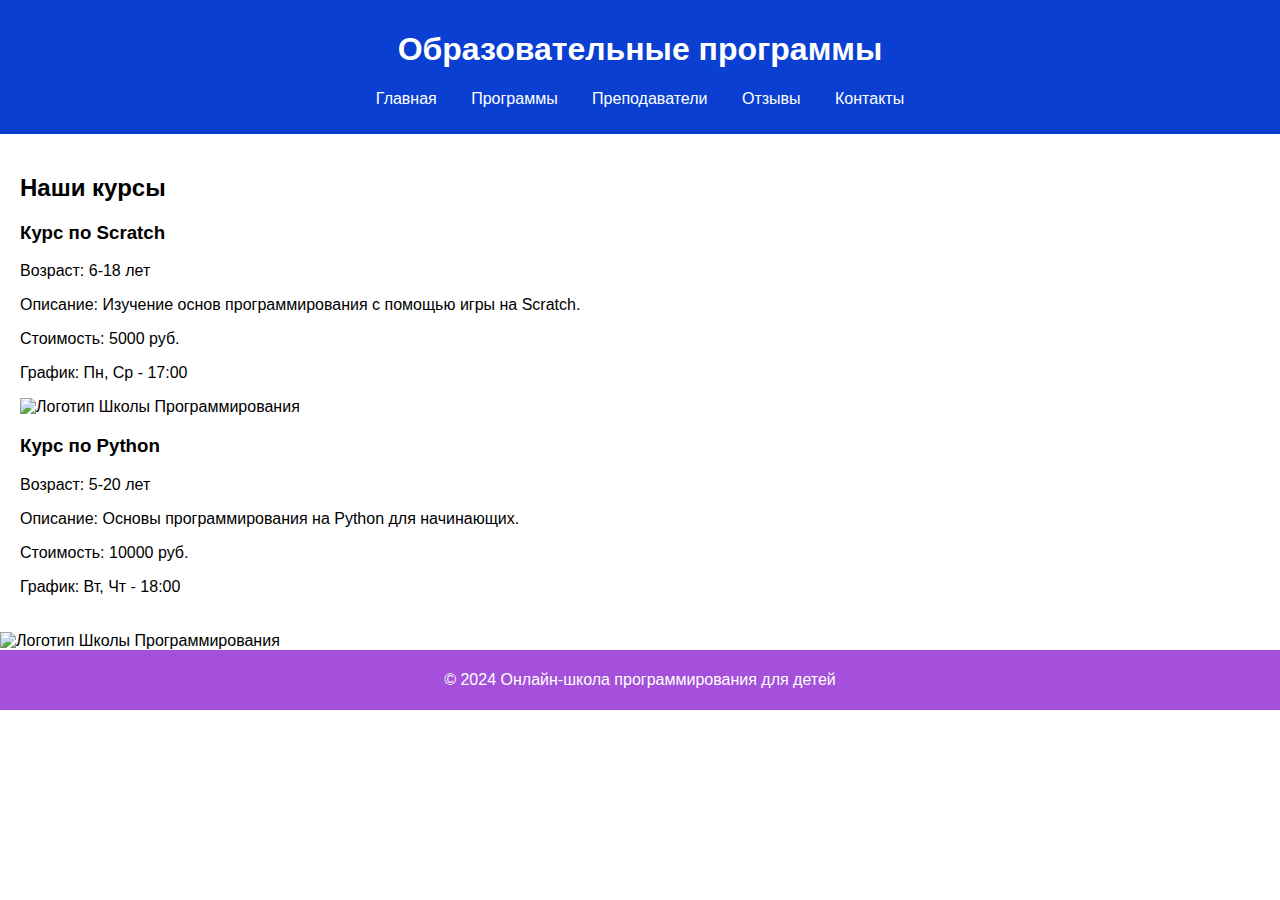
==== programs.html @ 80635997 "Add files via upload" ====
<!DOCTYPE html>
<html lang="ru">
<head>
    <meta charset="UTF-8">
    <meta name="viewport" content="width=device-width, initial-scale=1.0">
    <title>Программы обучения</title>
    <link rel="stylesheet" href="style.css">
</head>
<body>
    <header>
        <h1>Образовательные программы</h1>
        <nav>
            <ul>
                <li><a href="index.html">Главная</a></li>
                <li><a href="programs.html">Программы</a></li>
                <li><a href="teachers.html">Преподаватели</a></li>
                <li><a href="reviews.html">Отзывы</a></li>
                <li><a href="contact.html">Контакты</a></li>
            </ul>
        </nav>
    </header>
    <main>
        <h2>Наши курсы</h2>
        <div class="program">
            <h3>Курс по Scratch</h3>
            <p>Возраст: 6-18 лет</p>
            <p>Описание: Изучение основ программирования с помощью игры на Scratch.</p>
            <p>Стоимость: 5000 руб.</p>
            <p>График: Пн, Ср - 17:00</p>
        </div>
        <img src="C:\Users\veb2-23\Desktop\Новая папка/sk2.png" alt="Логотип Школы Программирования" style="width: 30%; height: auto;">
        <div class="program">
            <h3>Курс по Python</h3>
            <p>Возраст: 5-20 лет</p>
            <p>Описание: Основы программирования на Python для начинающих.</p>
            <p>Стоимость: 10000 руб.</p>
            <p>График: Вт, Чт - 18:00</p>
        </div>
    </main>
    <img src="C:\Users\veb2-23\Desktop\Новая папка/sk1.png" alt="Логотип Школы Программирования" style="width: 30%; height: auto;">

    <footer>
        <p>&copy; 2024 Онлайн-школа программирования для детей</p>
    </footer>
    <script src="script.js"></script>
</body>
</html>
---- style.css ----
body {
    font-family: Arial, sans-serif;
    margin: 0;
    padding: 0;
}

header {
    background-color: #0a3fd1;
    color: white;
    padding: 10px;
    text-align: center;
}

nav ul {
    list-style-type: none;
    padding: 0;
}

nav ul li {
    display: inline;
    margin: 0 15px;
}

nav ul li a {
    color: white;
    text-decoration: none;
}

main {
    padding: 20px;
}

footer {
    text-align: center;
    background-color: #a450db;
    color: white;
    padding: 5px 0;
    position: relative;
    bottom: 0;
    width: 100%;
}

button {
    background-color: #4e4caf;
    color: white;
    border: none;
    padding: 10px 15px;
    cursor: pointer;
}

form {
    display: flex;
    flex-direction: column;
}

form label {
    margin: 5px 0;
}

form input {
    margin-bottom: 10px;
    padding: 10px;
    border: 1px solid #ccc;
}
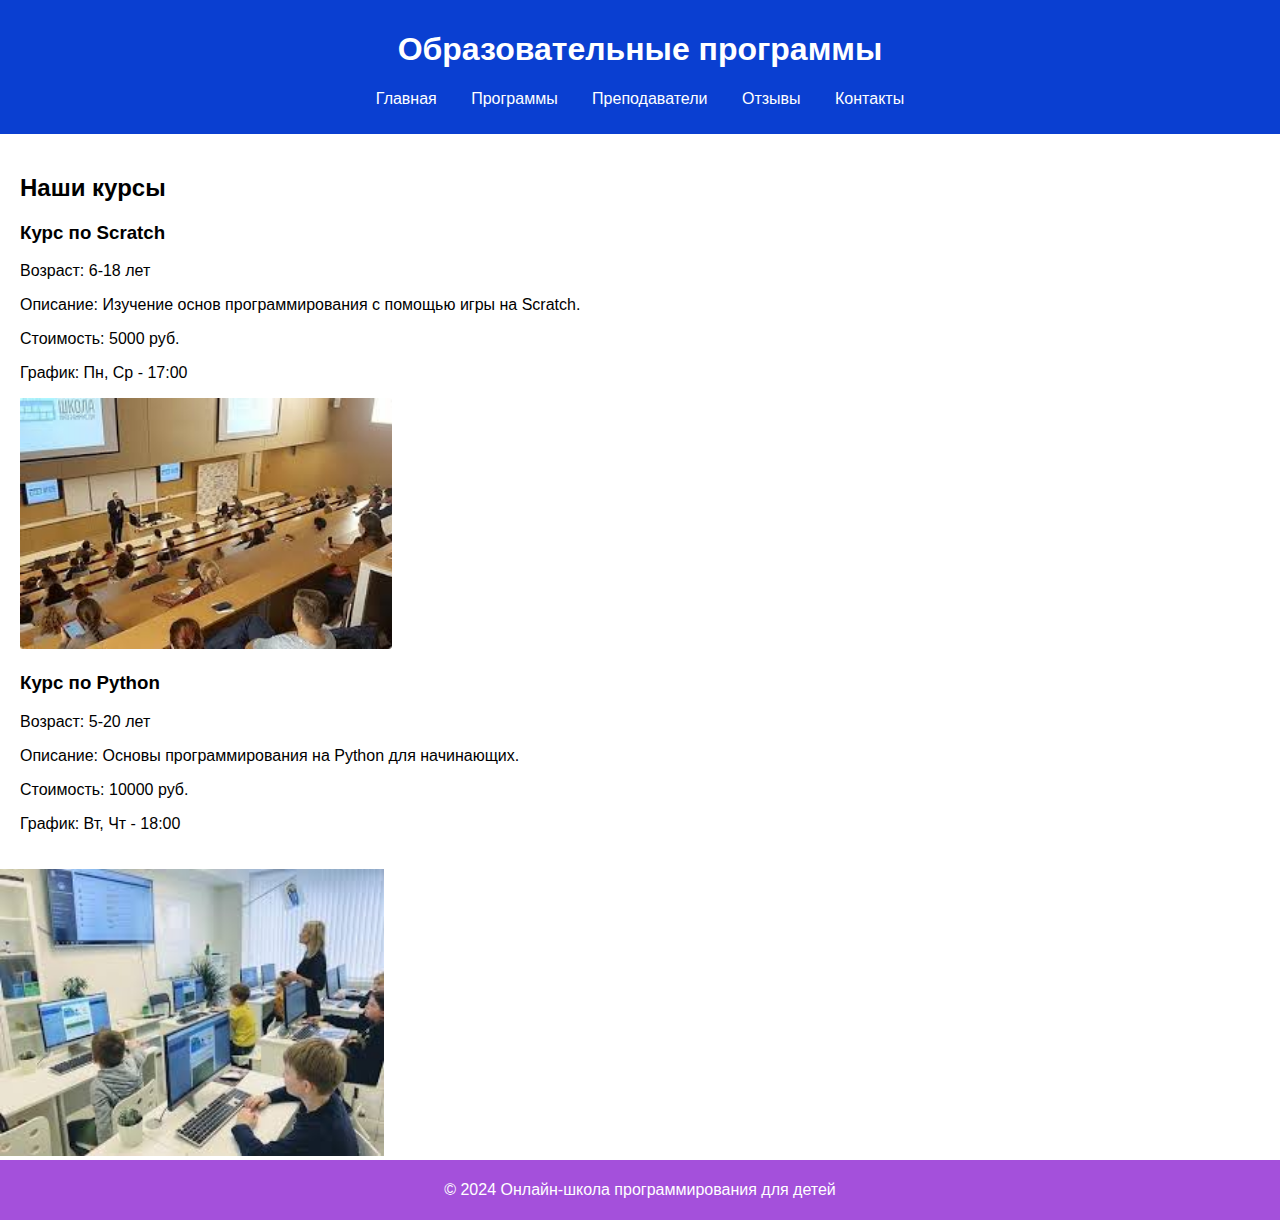
==== commit d2eba50a: "Update programs.html" ====
--- a/programs.html
+++ b/programs.html
@@ -28,7 +28,7 @@
             <p>Стоимость: 5000 руб.</p>
             <p>График: Пн, Ср - 17:00</p>
         </div>
-        <img src="C:\Users\veb2-23\Desktop\Новая папка/sk2.png" alt="Логотип Школы Программирования" style="width: 30%; height: auto;">
+        <img src="skk/sk2.png" alt="Логотип Школы Программирования" style="width: 30%; height: auto;">
         <div class="program">
             <h3>Курс по Python</h3>
             <p>Возраст: 5-20 лет</p>
@@ -37,7 +37,7 @@
             <p>График: Вт, Чт - 18:00</p>
         </div>
     </main>
-    <img src="C:\Users\veb2-23\Desktop\Новая папка/sk1.png" alt="Логотип Школы Программирования" style="width: 30%; height: auto;">
+    <img src="skk/sk1.png" alt="Логотип Школы Программирования" style="width: 30%; height: auto;">
 
     <footer>
         <p>&copy; 2024 Онлайн-школа программирования для детей</p>
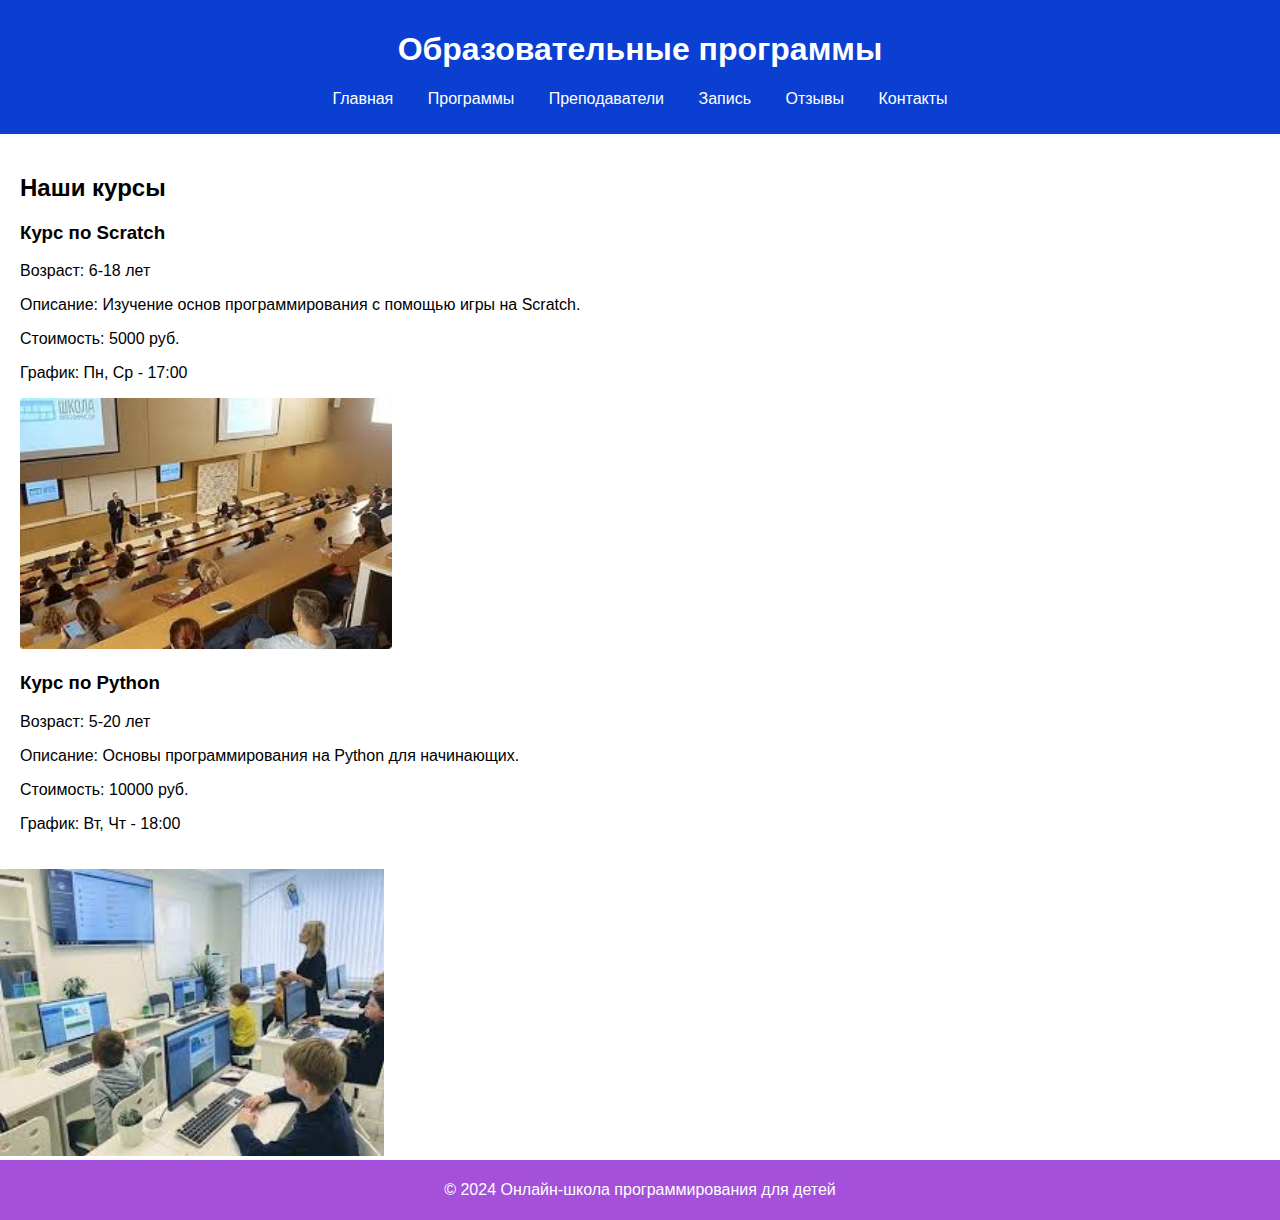
==== commit fa757d8b: "Update programs.html" ====
--- a/programs.html
+++ b/programs.html
@@ -14,6 +14,7 @@
                 <li><a href="index.html">Главная</a></li>
                 <li><a href="programs.html">Программы</a></li>
                 <li><a href="teachers.html">Преподаватели</a></li>
+                 <li><a href="signup.html">Запись</a></li>
                 <li><a href="reviews.html">Отзывы</a></li>
                 <li><a href="contact.html">Контакты</a></li>
             </ul>
